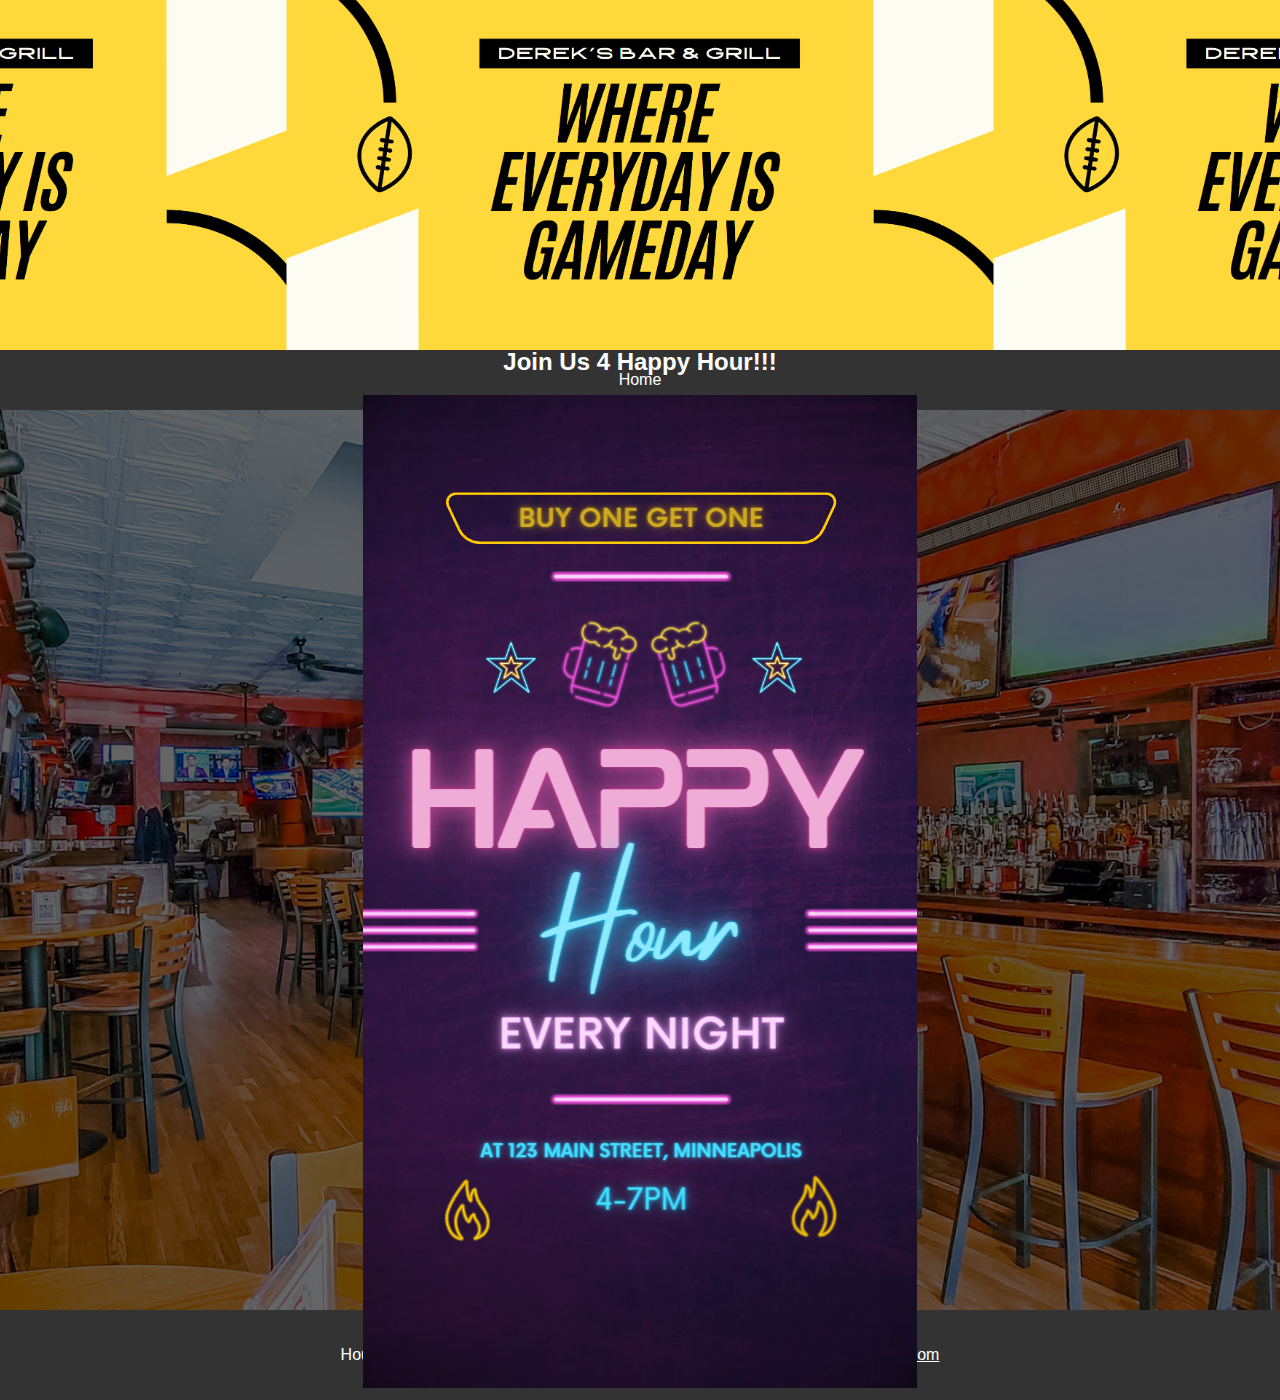
==== happy.html @ ef9d8e64 "updated home page, happy hour page" ====
<!DOCTYPE html>
<html lang="en">
<head>
    <meta charset="UTF-8">
    <meta name="viewport" content="width=device-width, initial-scale=1.0">
    <title>Document</title>
    <link rel="stylesheet" href="happy.css">
</head>
<body>
    <header>
        <div class="container">
          <!-- <h1>Derek's Bar & Grill</h1> -->
        </div>
      </header>
    
      <nav>
        <div class="navbar">
            <a href="index.html">Home</a>
        </div>
        </nav>
      <section id="happy">
        <div class="background-container">
        <div class="container">
          <h2>Join Us 4 Happy Hour!!!</h2>
          <img src="img/happy.png" alt="Menu" style="max-width: 100%; height: auto;">
        </div>
        </div>
      </section>
    


      <footer>
        <p>Hours: Mon-Sun: 11am-10pm | Contact: 123-456-7890 | <a href="mailto:info@dereksbarandgrill.com" class="footer-link">info@dereksbarandgrill.com</a></p>
      </footer>
      
    
      <script src="script.js"></script>

      </body>
---- happy.css ----
body {
    font-family: Arial, sans-serif;
    margin: 0;
  
  }
  header {
    background-image: url('img/header.png');
    background-size: contain;
    background-position: center;
    color: #fff;
    text-align: center;
    padding: 100px 0;
    height: 150px;
  }
  .container {
    width: 80%;
    margin: 0 auto;
  }
  h1 {
    font-size: 36px;
    margin: 0;
  }
  body {
    margin: 0;
    font-family: 'Arial', sans-serif;
  }
  

  nav {
    background-color: #333;
  }
  
  .navbar {
    display: flex;
    height: 60px; 
    align-items: center;
    justify-content: center;
  }
  
  .navbar a {
    text-decoration: none;
    color: #fff;
    padding: 10px 20px;
  }
  
  .navbar a:hover {
    background-color: #555;
  }
  
  /* section {
    padding: 40px 0;
    text-align: center;
    background-color: #f4f4f4;
  } */
  footer {
    background-color: #333;
    color: #fff;
    text-align: center;
    padding: 20px 0;
    /* position: relative; */
    bottom: 0;
    width: 100%;
  }
 
  .background-container {
    position: relative;
    background-image: url(img/rest.jpg);
    background-size: cover;
    background-position: center;
    width: 100%; /* Ensure the container takes the full width of the viewport */
    height: 100vh; 
    display: flex;
    flex-direction: column;
    justify-content: center;
    align-items: center;
    z-index: 1; 
  }
  
  .background-container::before {
    content: "";
    position: absolute;
    top: 0;
    left: 0;
    width: 100%;
    height: 100%;
    background: rgba(0, 0, 0, 0.6);
    z-index: -1; 
  }
  #happy {
    height: 100vh;
    text-align: center;
    color: #fff;
    position: relative;
  }


  .footer-link {
    color: white;
  }
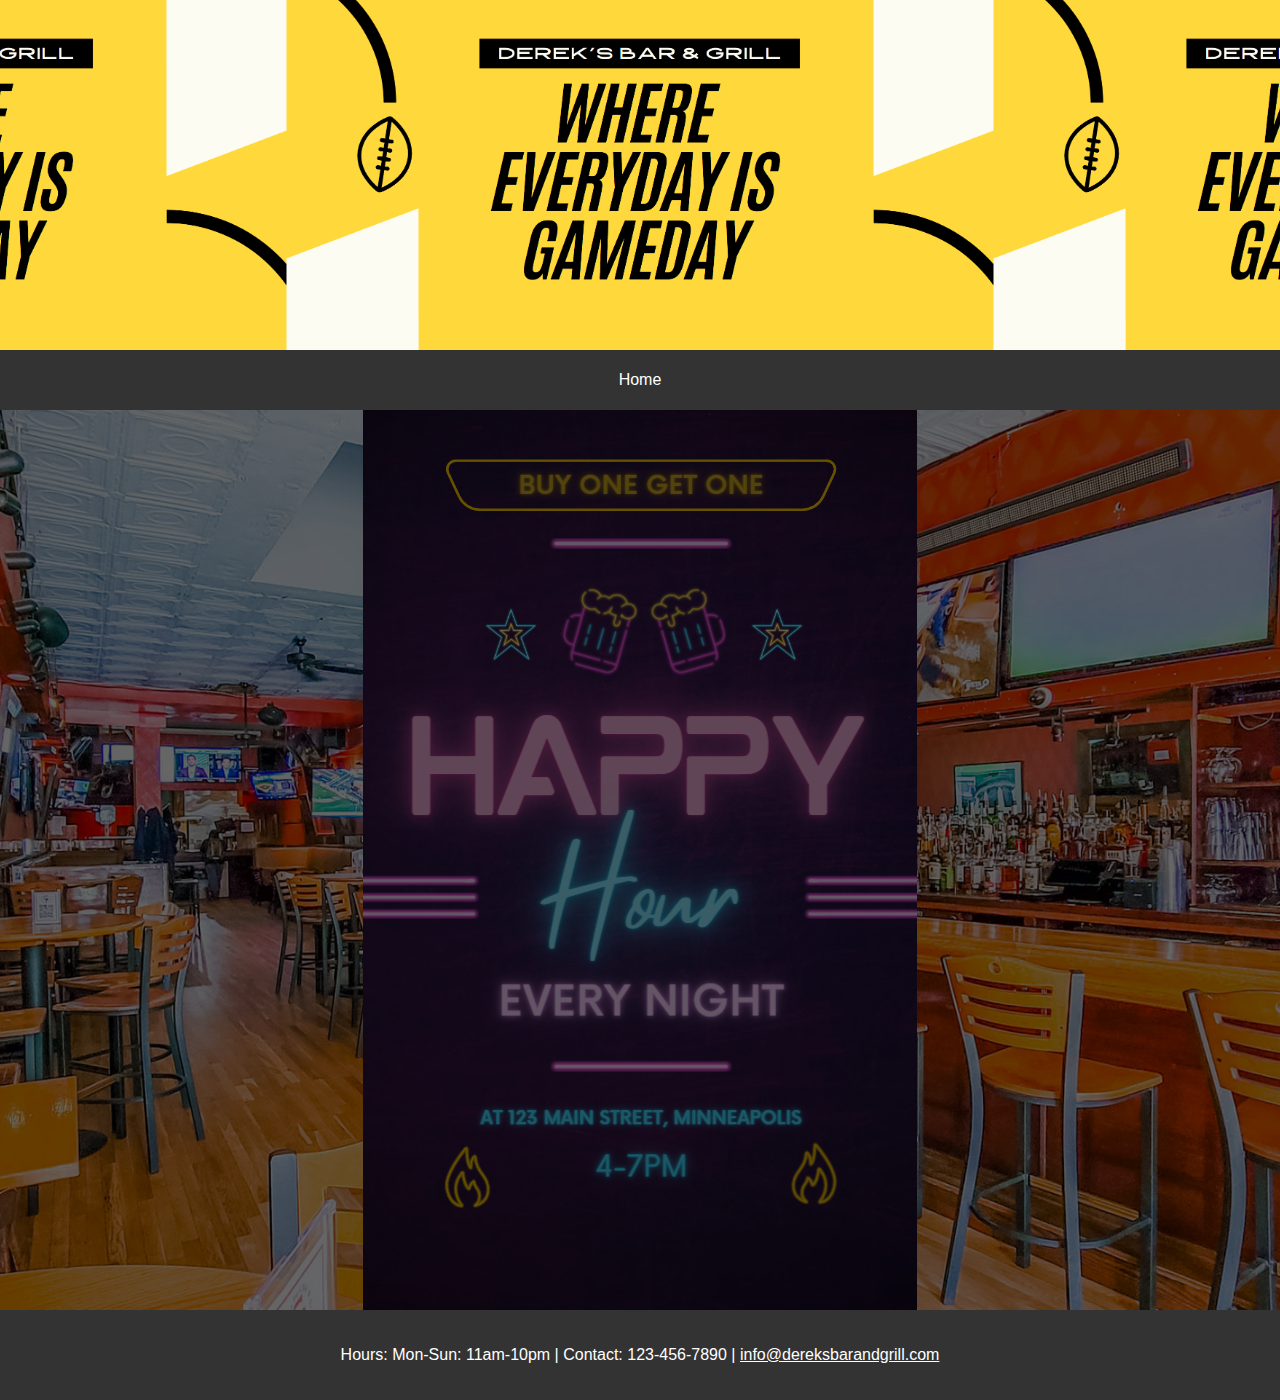
==== commit 5347ccc0: "fixed happyhour and events photos to size, still darked though" ====
--- a/happy.html
+++ b/happy.html
@@ -20,8 +20,9 @@
         </nav>
       <section id="happy">
         <div class="background-container">
+        
         <div class="container">
-          <h2>Join Us 4 Happy Hour!!!</h2>
+          <!-- <h2>Join Us 4 Happy Hour!!!</h2> -->
           <img src="img/happy.png" alt="Menu" style="max-width: 100%; height: auto;">
         </div>
         </div>
--- a/happy.css
+++ b/happy.css
@@ -1,99 +1,88 @@
 body {
-    font-family: Arial, sans-serif;
-    margin: 0;
+  font-family: Arial, sans-serif;
+  margin: 0;
+}
+
+header {
+  background-image: url('img/header.png');
+  background-size: contain;
+  background-position: center;
+  color: #fff;
+  text-align: center;
+  padding: 100px 0;
+  height: 150px;
+}
+
+.container {
+  width: 80%;
+  margin: 0 auto;
+}
+
+nav {
+  background-color: #333;
+}
+
+.navbar {
+  display: flex;
+  height: 60px;
+  align-items: center;
+  justify-content: center;
+}
+
+.navbar a {
+  text-decoration: none;
+  color: #fff;
+  padding: 10px 20px;
+}
+
+.navbar a:hover {
+  background-color: #555;
+}
+
+footer {
+  background-color: #333;
+  color: #fff;
+  text-align: center;
+  padding: 20px 0;
+}
+
+.background-container {
+  position: relative;
+  background-image: url('img/rest.jpg'); /* Change to the correct path for your image */
+  background-size: cover;
+  background-position: center;
+  width: 100%;
+  height: 100vh;
+  display: flex;
+  flex-direction: column;
+  justify-content: center;
+  align-items: center;
+  z-index: -1;
   
-  }
-  header {
-    background-image: url('img/header.png');
-    background-size: contain;
-    background-position: center;
-    color: #fff;
-    text-align: center;
-    padding: 100px 0;
-    height: 150px;
-  }
-  .container {
-    width: 80%;
-    margin: 0 auto;
-  }
-  h1 {
-    font-size: 36px;
-    margin: 0;
-  }
-  body {
-    margin: 0;
-    font-family: 'Arial', sans-serif;
-  }
+}
+
+.background-container::before {
+  content: "";
+  position: absolute;
+  top: 0;
+  left: 0;
+  width: 100%;
+  height: 100%;
+  background: rgba(0, 0, 0, 0.6);
   
+}
 
-  nav {
-    background-color: #333;
-  }
-  
-  .navbar {
-    display: flex;
-    height: 60px; 
-    align-items: center;
-    justify-content: center;
-  }
-  
-  .navbar a {
-    text-decoration: none;
-    color: #fff;
-    padding: 10px 20px;
-  }
-  
-  .navbar a:hover {
-    background-color: #555;
-  }
-  
-  /* section {
-    padding: 40px 0;
-    text-align: center;
-    background-color: #f4f4f4;
-  } */
-  footer {
-    background-color: #333;
-    color: #fff;
-    text-align: center;
-    padding: 20px 0;
-    /* position: relative; */
-    bottom: 0;
-    width: 100%;
-  }
- 
-  .background-container {
-    position: relative;
-    background-image: url(img/rest.jpg);
-    background-size: cover;
-    background-position: center;
-    width: 100%; /* Ensure the container takes the full width of the viewport */
-    height: 100vh; 
-    display: flex;
-    flex-direction: column;
-    justify-content: center;
-    align-items: center;
-    z-index: 1; 
-  }
-  
-  .background-container::before {
-    content: "";
-    position: absolute;
-    top: 0;
-    left: 0;
-    width: 100%;
-    height: 100%;
-    background: rgba(0, 0, 0, 0.6);
-    z-index: -1; 
-  }
-  #happy {
-    height: 100vh;
-    text-align: center;
-    color: #fff;
-    position: relative;
-  }
+#happy {
+  height: 100vh;
+  text-align: center;
+  color: #fff;
+  z-index: 1;
+}
+
+.footer-link {
+  color: white;
+
+}
 
 
-  .footer-link {
-    color: white;
-  }
+
